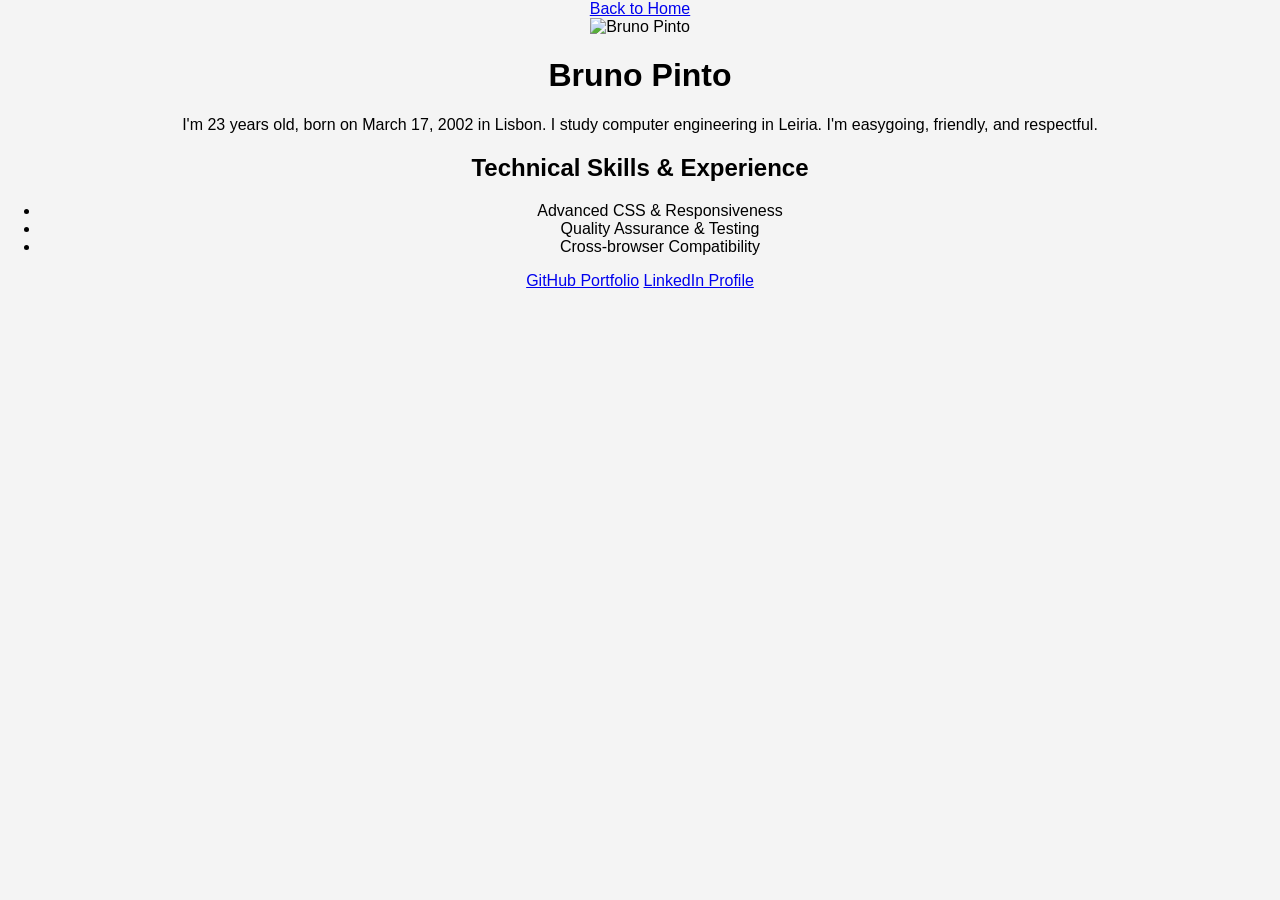
==== bruno.html @ a8b81a76 "Create bruno.html" ====
<!DOCTYPE html>
<html lang="en">
<head>
    <meta charset="UTF-8">
    <meta name="viewport" content="width=device-width, initial-scale=1.0">
    <title>Bio - Bruno Pinto</title>
    <link rel="stylesheet" href="style.css">
</head>
<body>
    <nav><a href="index.html" class="btn-back">Back to Home</a></nav>
    <main class="profile-container">
        <img src="bruno.jpg" alt="Bruno Pinto" class="profile-img">
        <h1>Bruno Pinto</h1>
        
        <section class="bio-text">
            <p>I'm 23 years old, born on March 17, 2002 in Lisbon. I study computer engineering in Leiria. I'm easygoing, friendly, and respectful.</p>
        </section>

        <section class="skills">
            <h2>Technical Skills & Experience</h2>
            <ul>
                <li>Advanced CSS & Responsiveness</li>
                <li>Quality Assurance & Testing</li>
                <li>Cross-browser Compatibility</li>
            </ul>
        </section>

        <section class="links">
            <a href="https://github.com/your-username" target="_blank">GitHub Portfolio</a>
            <a href="https://linkedin.com/in/your-username" target="_blank">LinkedIn Profile</a>
        </section>
    </main>
</body>
</html>
---- style.css ----
/* Global Styles */
body {
    font-family: Arial, sans-serif;
    margin: 0;
    padding: 0;
    text-align: center;
    background-color: #f4f4f4;
}

.container {
    padding: 20px;
}

/* R05: Responsive Grid */
.team-grid {
    display: flex;
    justify-content: center;
    flex-wrap: wrap; /* Allows wrapping on smaller screens */
    gap: 20px;
    margin-top: 40px;
}

.member-card {
    background: white;
    padding: 20px;
    border-radius: 50%; /* Matching circular design in Figma */
    width: 200px;
    box-shadow: 0 4px 8px rgba(0,0,0,0.1);
}

.member-card img {
    width: 150px;
    height: 150px;
    border-radius: 50%;
    object-fit: cover;
}

.btn, .btn-process {
    display: inline-block;
    margin-top: 10px;
    padding: 10px 20px;
    background-color: #333;
    color: white;
    text-decoration: none;
    border-radius: 5px;
}

/* Mobile Responsiveness */
@media (max-width: 600px) {
    .team-grid {
        flex-direction: column;
        align-items: center;
    }
}
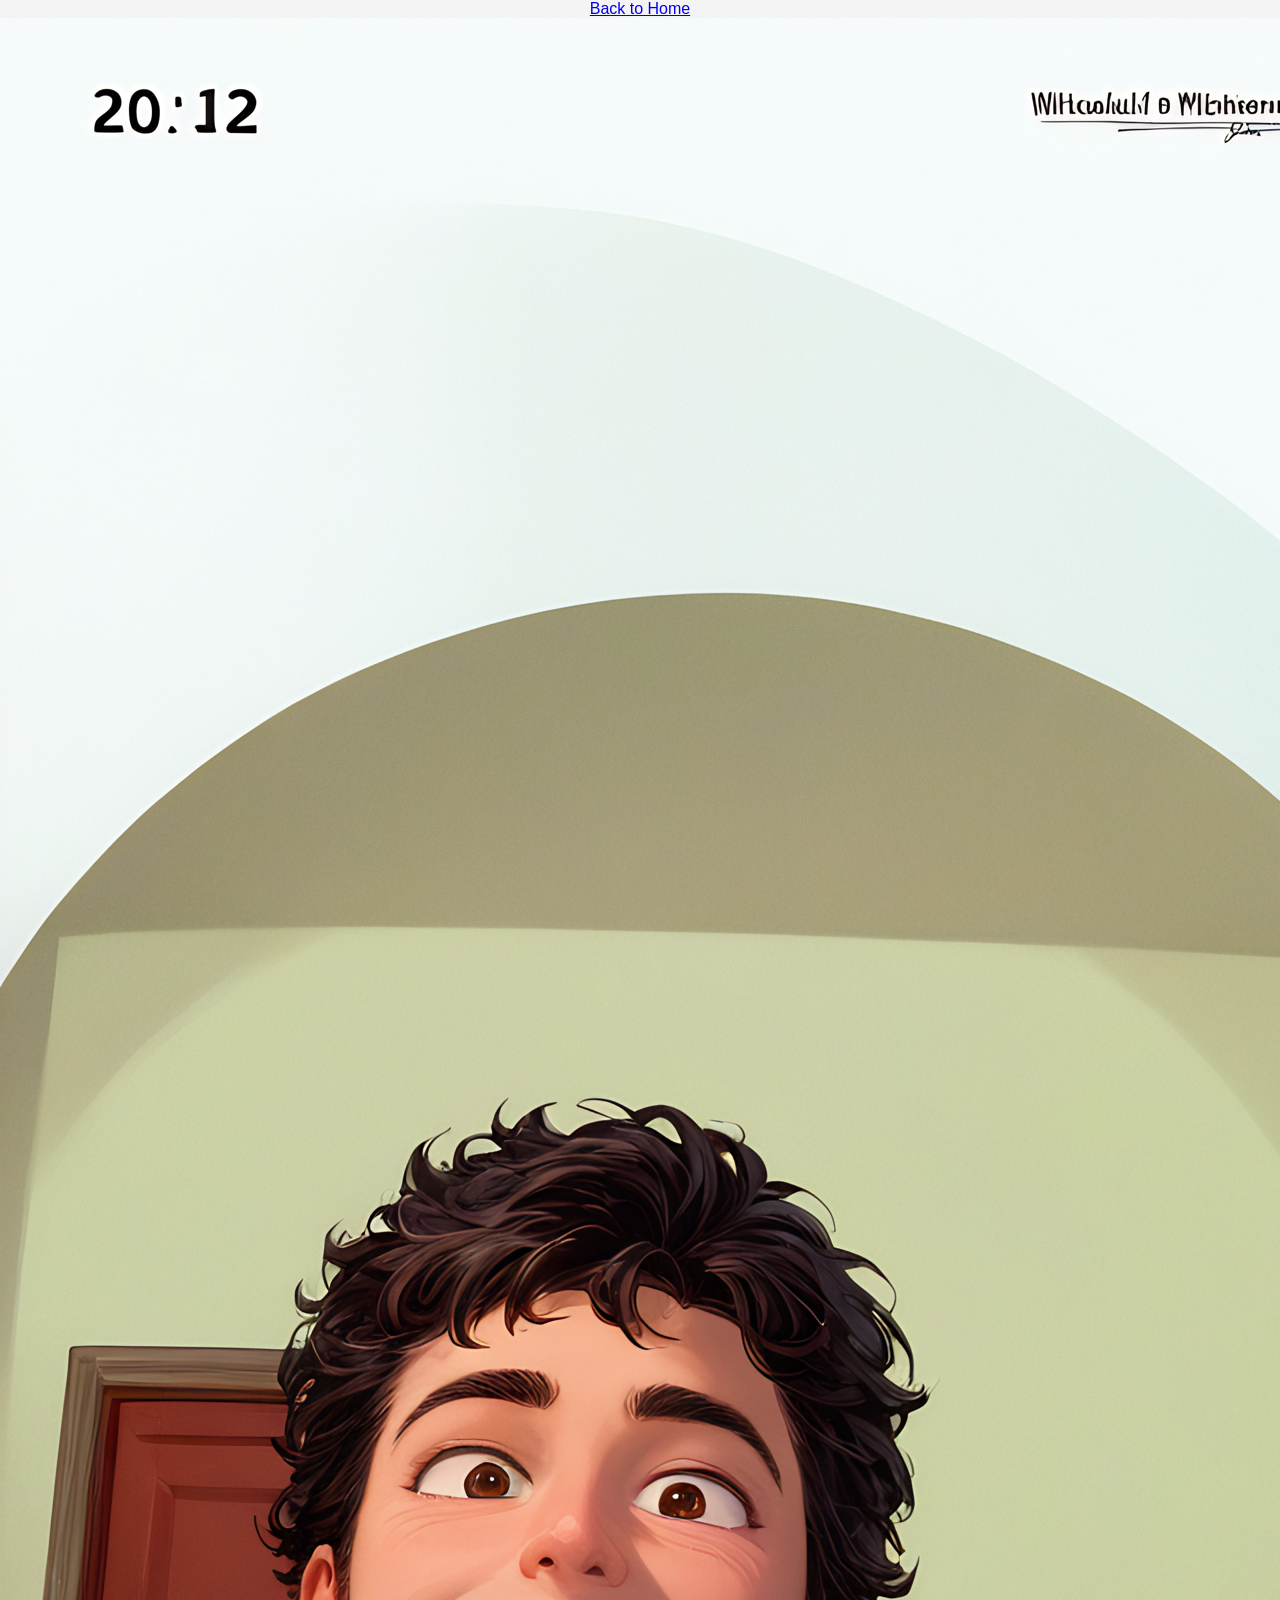
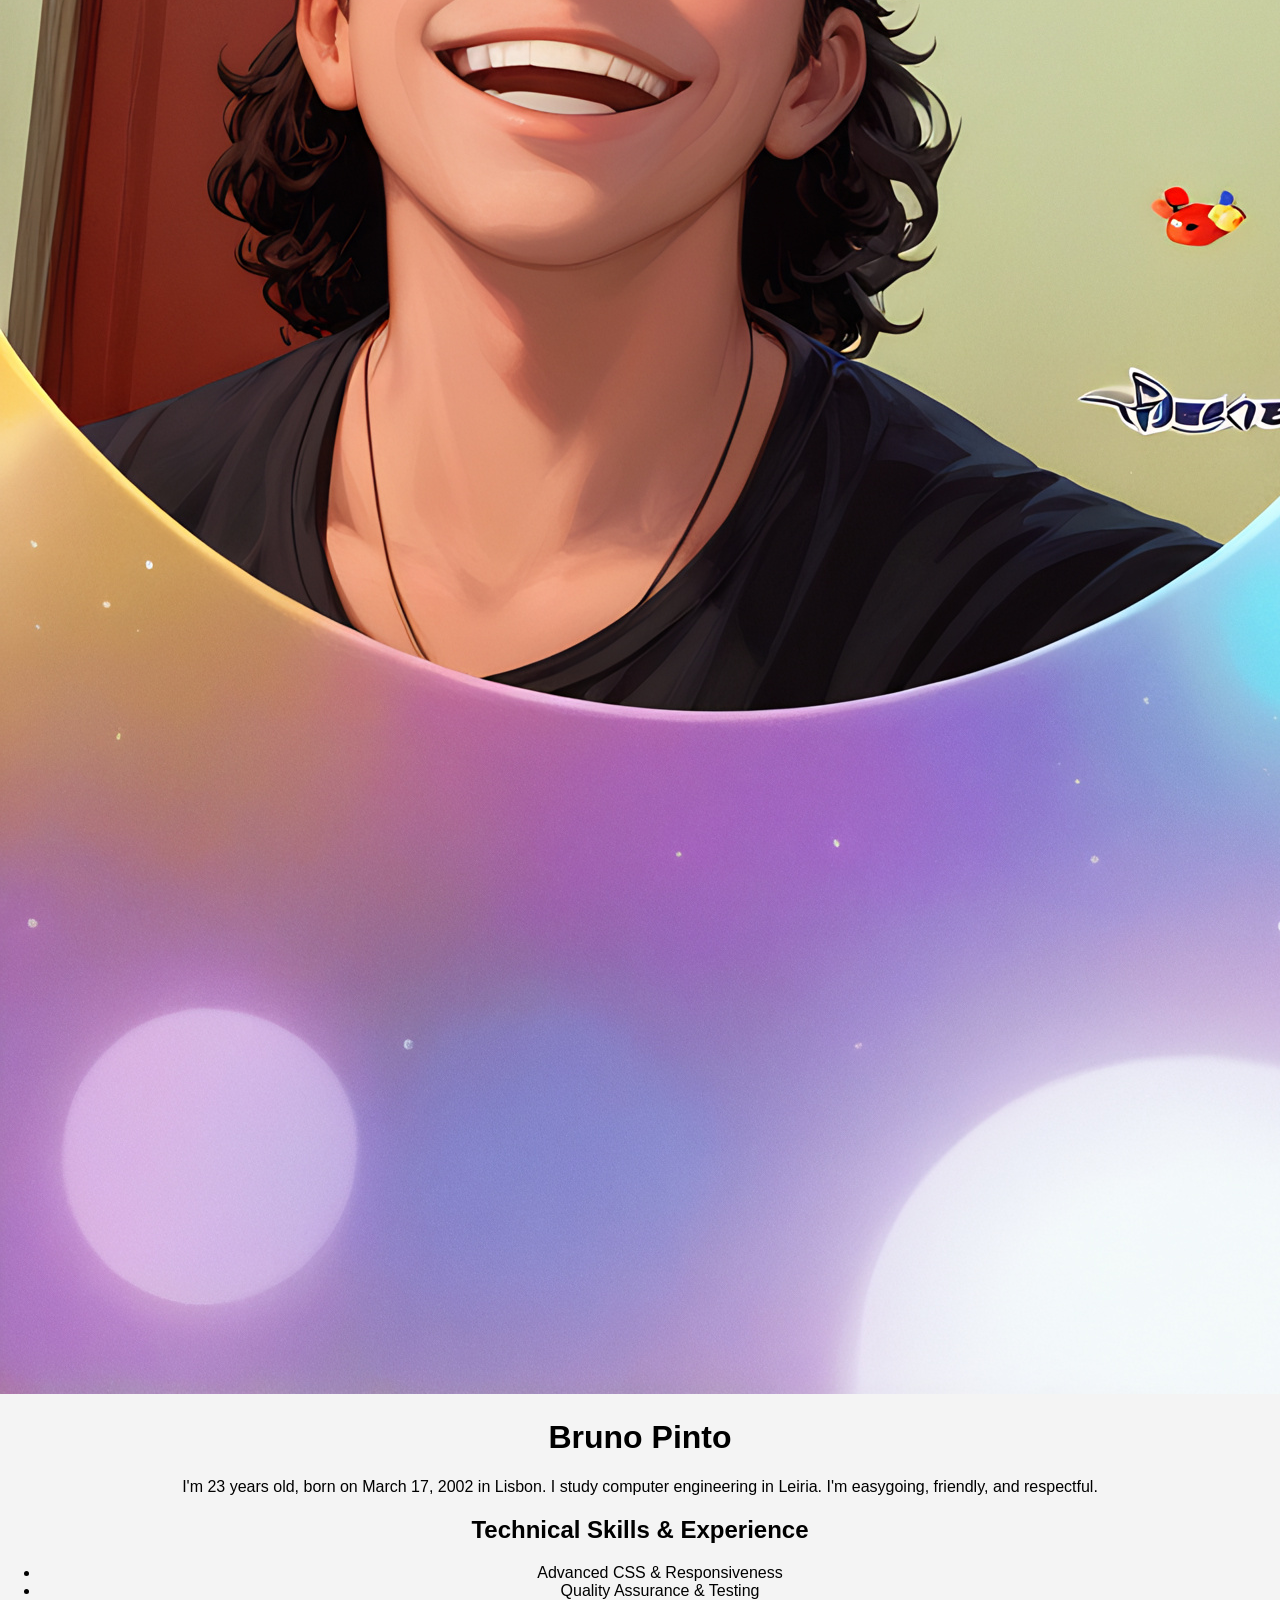
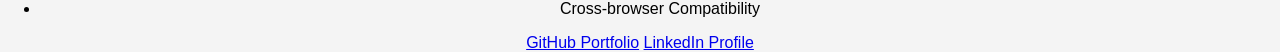
==== commit e6825b16: "Update bruno.html" ====
--- a/bruno.html
+++ b/bruno.html
@@ -9,7 +9,7 @@
 <body>
     <nav><a href="index.html" class="btn-back">Back to Home</a></nav>
     <main class="profile-container">
-        <img src="bruno.jpg" alt="Bruno Pinto" class="profile-img">
+        <img src="bruno.png" alt="Bruno Pinto" class="profile-img">
         <h1>Bruno Pinto</h1>
         
         <section class="bio-text">
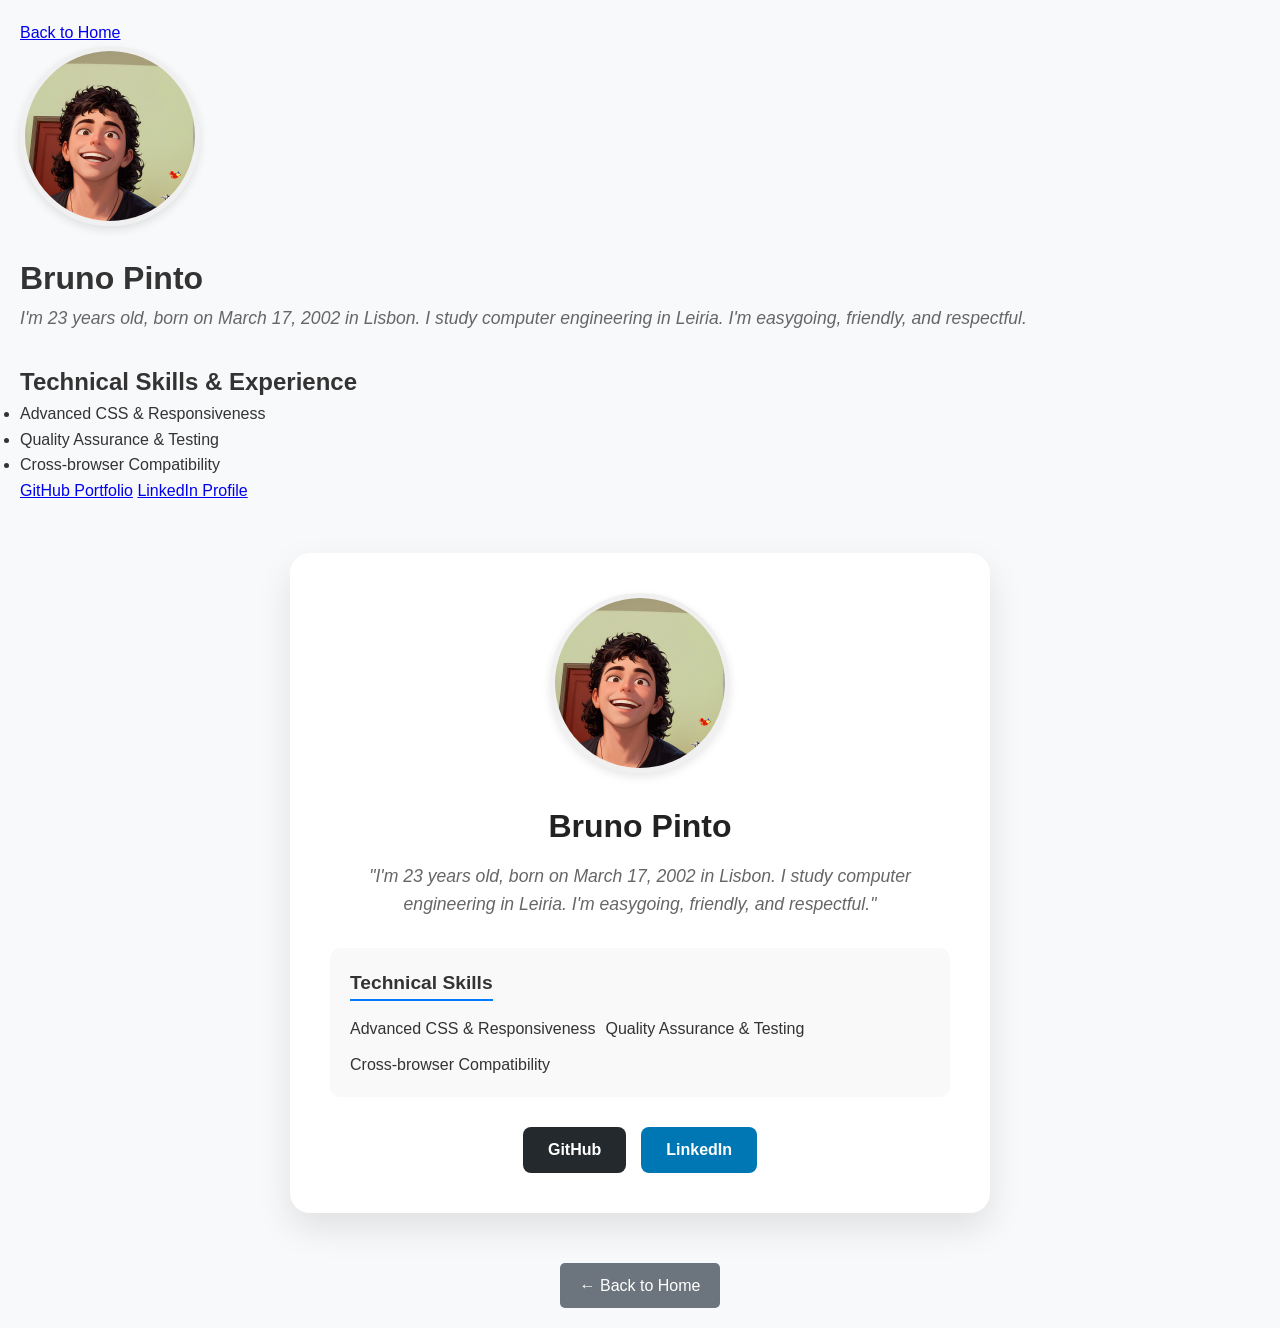
==== commit 5fe704d4: "Update bruno.html" ====
--- a/bruno.html
+++ b/bruno.html
@@ -32,3 +32,42 @@
     </main>
 </body>
 </html>
+
+
+
+<!DOCTYPE html>
+<html lang="en">
+<head>
+    <meta charset="UTF-8">
+    <meta name="viewport" content="width=device-width, initial-scale=1.0">
+    <title>Member Profile</title>
+    <link rel="stylesheet" href="style.css">
+</head>
+<body>
+    <div class="container">
+        <main class="profile-card">
+            <img src="bruno.png" alt="Member Photo" class="profile-img">
+            <h1>Bruno Pinto</h1>
+            <p class="bio-text">"I'm 23 years old, born on March 17, 2002 in Lisbon. I study computer engineering in Leiria. I'm easygoing, friendly, and respectful."</p>
+
+            <section class="skills-section">
+                <h2>Technical Skills</h2>
+                <div class="skills-list">
+                    <li>Advanced CSS & Responsiveness</li>
+                    <li>Quality Assurance & Testing</li>
+                    <li>Cross-browser Compatibility</li>
+                </div>
+            </section>
+
+            <div class="social-links">
+                <a href="#" class="btn-social btn-github">GitHub</a>
+                <a href="#" class="btn-social btn-linkedin">LinkedIn</a>
+            </div>
+        </main>
+
+        <footer>
+            <a href="index.html" class="btn" style="background-color: #6c757d;">← Back to Home</a>
+        </footer>
+    </div>
+</body>
+</html>
--- a/style.css
+++ b/style.css
@@ -1,54 +1,191 @@
-/* Global Styles */
+/* Reset básico */
+* { box-sizing: border-box; margin: 0; padding: 0; }
+
 body {
-    font-family: Arial, sans-serif;
-    margin: 0;
-    padding: 0;
-    text-align: center;
-    background-color: #f4f4f4;
-}
-
-.container {
+    font-family: 'Segoe UI', Tahoma, Geneva, Verdana, sans-serif;
+    line-height: 1.6;
+    background-color: #f8f9fa;
+    color: #333;
     padding: 20px;
 }
 
-/* R05: Responsive Grid */
+.container { max-width: 1000px; margin: 0 auto; text-align: center; }
+
+/* Grid da Homepage */
 .team-grid {
     display: flex;
+    flex-wrap: wrap;
     justify-content: center;
-    flex-wrap: wrap; /* Allows wrapping on smaller screens */
-    gap: 20px;
-    margin-top: 40px;
+    gap: 30px;
+    margin: 40px 0;
 }
 
 .member-card {
     background: white;
     padding: 20px;
-    border-radius: 50%; /* Matching circular design in Figma */
-    width: 200px;
-    box-shadow: 0 4px 8px rgba(0,0,0,0.1);
+    border-radius: 15px;
+    width: 250px;
+    box-shadow: 0 4px 12px rgba(0,0,0,0.1);
 }
 
-.member-card img {
-    width: 150px;
-    height: 150px;
-    border-radius: 50%;
-    object-fit: cover;
+/* FIX: Configuração das Imagens */
+.member-card img, .profile-img {
+    width: 150px;        /* Tamanho fixo */
+    height: 150px;       /* Tamanho fixo */
+    object-fit: cover;   /* Não distorce a imagem */
+    border-radius: 50%;  /* Garante que é um círculo */
+    border: 3px solid #ddd;
+    margin-bottom: 15px;
 }
 
-.btn, .btn-process {
+/* Botões */
+.btn {
     display: inline-block;
-    margin-top: 10px;
     padding: 10px 20px;
-    background-color: #333;
+    background-color: #007bff;
     color: white;
     text-decoration: none;
     border-radius: 5px;
+    transition: background 0.3s;
+}
+.btn:hover { background-color: #0056b3; }
+
+/* R05: Responsividade */
+@media (max-width: 768px) {
+    .team-grid { flex-direction: column; align-items: center; }
+}
+/* Estilo específico para a Tabela de Processo */
+.process-container {
+    max-width: 900px;
+    margin: 40px auto;
+    background: white;
+    padding: 30px;
+    border-radius: 15px;
+    box-shadow: 0 10px 25px rgba(0,0,0,0.1);
 }
 
-/* Mobile Responsiveness */
-@media (max-width: 600px) {
-    .team-grid {
-        flex-direction: column;
-        align-items: center;
-    }
+.process-table {
+    width: 100%;
+    border-collapse: collapse;
+    margin-top: 20px;
+    font-size: 0.95rem;
 }
+
+.process-table th {
+    background-color: #333;
+    color: white;
+    padding: 15px;
+    text-align: left;
+    text-transform: uppercase;
+    letter-spacing: 1px;
+}
+
+.process-table td {
+    padding: 15px;
+    border-bottom: 1px solid #eee;
+    text-align: left;
+}
+
+.process-table tr:hover {
+    background-color: #f8f9fa;
+}
+
+/* Badge de Status */
+.status-badge {
+    padding: 5px 12px;
+    border-radius: 20px;
+    font-size: 0.8rem;
+    font-weight: bold;
+    background-color: #e9ecef;
+    color: #495057;
+}
+
+.status-done {
+    background-color: #d4edda;
+    color: #155724;
+}
+/* Container do Perfil */
+.profile-card {
+    max-width: 700px;
+    margin: 50px auto;
+    background: white;
+    padding: 40px;
+    border-radius: 20px;
+    box-shadow: 0 15px 35px rgba(0,0,0,0.1);
+    text-align: center;
+}
+
+.profile-img {
+    width: 180px;
+    height: 180px;
+    border-radius: 50%;
+    object-fit: cover;
+    border: 5px solid #f0f0f0;
+    margin-bottom: 20px;
+    box-shadow: 0 4px 10px rgba(0,0,0,0.1);
+}
+
+.profile-card h1 {
+    margin-bottom: 10px;
+    color: #222;
+}
+
+.bio-text {
+    font-size: 1.1rem;
+    color: #666;
+    margin-bottom: 30px;
+    font-style: italic;
+}
+
+/* Secção de Skills */
+.skills-section {
+    text-align: left;
+    background: #f9f9f9;
+    padding: 20px;
+    border-radius: 10px;
+    margin-bottom: 30px;
+}
+
+.skills-section h2 {
+    font-size: 1.2rem;
+    margin-bottom: 15px;
+    color: #333;
+    border-bottom: 2px solid #007bff;
+    display: inline-block;
+}
+
+.skills-list {
+    list-style: none;
+    display: flex;
+    flex-wrap: wrap;
+    gap: 10px;
+}
+
+.skill-tag {
+    background: #007bff;
+    color: white;
+    padding: 5px 15px;
+    border-radius: 15px;
+    font-size: 0.85rem;
+    font-weight: bold;
+}
+
+/* Links Sociais (R03) */
+.social-links {
+    display: flex;
+    justify-content: center;
+    gap: 15px;
+}
+
+.btn-social {
+    padding: 10px 25px;
+    border-radius: 8px;
+    text-decoration: none;
+    font-weight: bold;
+    transition: transform 0.2s;
+}
+
+.btn-github { background-color: #24292e; color: white; }
+.btn-linkedin { background-color: #0077b5; color: white; }
+
+.btn-social:hover { transform: translateY(-3px); }
--- a/style.css
+++ b/style.css
@@ -1,54 +1,191 @@
-/* Global Styles */
+/* Reset básico */
+* { box-sizing: border-box; margin: 0; padding: 0; }
+
 body {
-    font-family: Arial, sans-serif;
-    margin: 0;
-    padding: 0;
-    text-align: center;
-    background-color: #f4f4f4;
-}
-
-.container {
+    font-family: 'Segoe UI', Tahoma, Geneva, Verdana, sans-serif;
+    line-height: 1.6;
+    background-color: #f8f9fa;
+    color: #333;
     padding: 20px;
 }
 
-/* R05: Responsive Grid */
+.container { max-width: 1000px; margin: 0 auto; text-align: center; }
+
+/* Grid da Homepage */
 .team-grid {
     display: flex;
+    flex-wrap: wrap;
     justify-content: center;
-    flex-wrap: wrap; /* Allows wrapping on smaller screens */
-    gap: 20px;
-    margin-top: 40px;
+    gap: 30px;
+    margin: 40px 0;
 }
 
 .member-card {
     background: white;
     padding: 20px;
-    border-radius: 50%; /* Matching circular design in Figma */
-    width: 200px;
-    box-shadow: 0 4px 8px rgba(0,0,0,0.1);
+    border-radius: 15px;
+    width: 250px;
+    box-shadow: 0 4px 12px rgba(0,0,0,0.1);
 }
 
-.member-card img {
-    width: 150px;
-    height: 150px;
-    border-radius: 50%;
-    object-fit: cover;
+/* FIX: Configuração das Imagens */
+.member-card img, .profile-img {
+    width: 150px;        /* Tamanho fixo */
+    height: 150px;       /* Tamanho fixo */
+    object-fit: cover;   /* Não distorce a imagem */
+    border-radius: 50%;  /* Garante que é um círculo */
+    border: 3px solid #ddd;
+    margin-bottom: 15px;
 }
 
-.btn, .btn-process {
+/* Botões */
+.btn {
     display: inline-block;
-    margin-top: 10px;
     padding: 10px 20px;
-    background-color: #333;
+    background-color: #007bff;
     color: white;
     text-decoration: none;
     border-radius: 5px;
+    transition: background 0.3s;
+}
+.btn:hover { background-color: #0056b3; }
+
+/* R05: Responsividade */
+@media (max-width: 768px) {
+    .team-grid { flex-direction: column; align-items: center; }
+}
+/* Estilo específico para a Tabela de Processo */
+.process-container {
+    max-width: 900px;
+    margin: 40px auto;
+    background: white;
+    padding: 30px;
+    border-radius: 15px;
+    box-shadow: 0 10px 25px rgba(0,0,0,0.1);
 }
 
-/* Mobile Responsiveness */
-@media (max-width: 600px) {
-    .team-grid {
-        flex-direction: column;
-        align-items: center;
-    }
+.process-table {
+    width: 100%;
+    border-collapse: collapse;
+    margin-top: 20px;
+    font-size: 0.95rem;
 }
+
+.process-table th {
+    background-color: #333;
+    color: white;
+    padding: 15px;
+    text-align: left;
+    text-transform: uppercase;
+    letter-spacing: 1px;
+}
+
+.process-table td {
+    padding: 15px;
+    border-bottom: 1px solid #eee;
+    text-align: left;
+}
+
+.process-table tr:hover {
+    background-color: #f8f9fa;
+}
+
+/* Badge de Status */
+.status-badge {
+    padding: 5px 12px;
+    border-radius: 20px;
+    font-size: 0.8rem;
+    font-weight: bold;
+    background-color: #e9ecef;
+    color: #495057;
+}
+
+.status-done {
+    background-color: #d4edda;
+    color: #155724;
+}
+/* Container do Perfil */
+.profile-card {
+    max-width: 700px;
+    margin: 50px auto;
+    background: white;
+    padding: 40px;
+    border-radius: 20px;
+    box-shadow: 0 15px 35px rgba(0,0,0,0.1);
+    text-align: center;
+}
+
+.profile-img {
+    width: 180px;
+    height: 180px;
+    border-radius: 50%;
+    object-fit: cover;
+    border: 5px solid #f0f0f0;
+    margin-bottom: 20px;
+    box-shadow: 0 4px 10px rgba(0,0,0,0.1);
+}
+
+.profile-card h1 {
+    margin-bottom: 10px;
+    color: #222;
+}
+
+.bio-text {
+    font-size: 1.1rem;
+    color: #666;
+    margin-bottom: 30px;
+    font-style: italic;
+}
+
+/* Secção de Skills */
+.skills-section {
+    text-align: left;
+    background: #f9f9f9;
+    padding: 20px;
+    border-radius: 10px;
+    margin-bottom: 30px;
+}
+
+.skills-section h2 {
+    font-size: 1.2rem;
+    margin-bottom: 15px;
+    color: #333;
+    border-bottom: 2px solid #007bff;
+    display: inline-block;
+}
+
+.skills-list {
+    list-style: none;
+    display: flex;
+    flex-wrap: wrap;
+    gap: 10px;
+}
+
+.skill-tag {
+    background: #007bff;
+    color: white;
+    padding: 5px 15px;
+    border-radius: 15px;
+    font-size: 0.85rem;
+    font-weight: bold;
+}
+
+/* Links Sociais (R03) */
+.social-links {
+    display: flex;
+    justify-content: center;
+    gap: 15px;
+}
+
+.btn-social {
+    padding: 10px 25px;
+    border-radius: 8px;
+    text-decoration: none;
+    font-weight: bold;
+    transition: transform 0.2s;
+}
+
+.btn-github { background-color: #24292e; color: white; }
+.btn-linkedin { background-color: #0077b5; color: white; }
+
+.btn-social:hover { transform: translateY(-3px); }
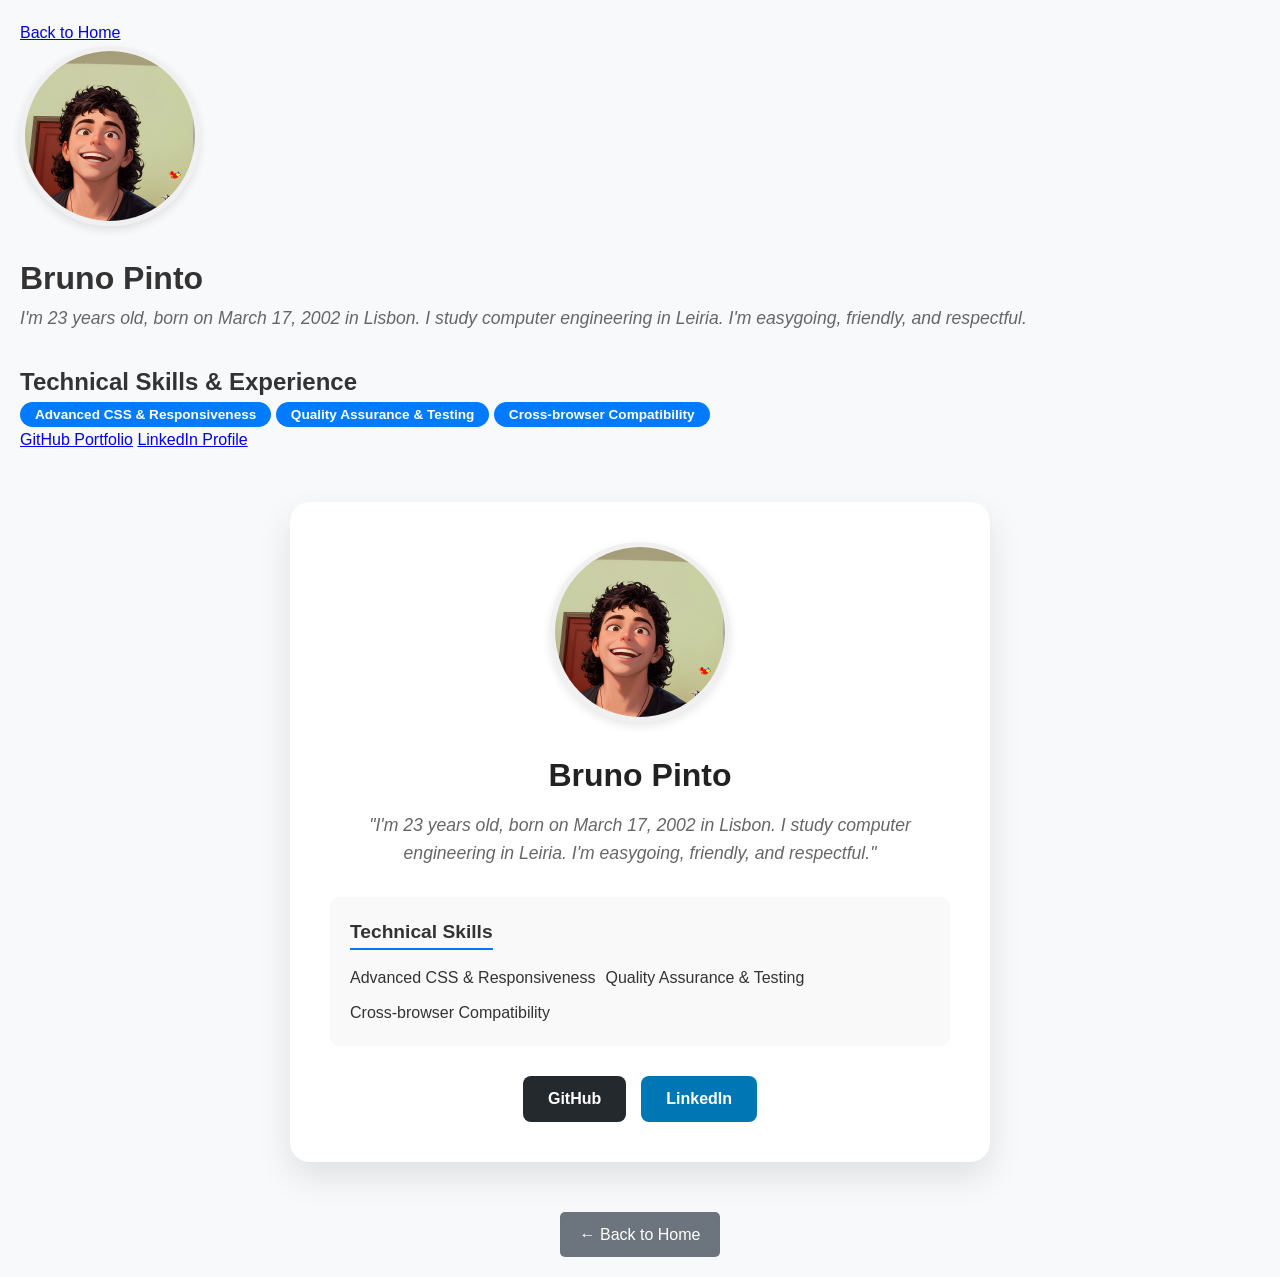
==== commit 52f89611: "Update bruno.html" ====
--- a/bruno.html
+++ b/bruno.html
@@ -19,9 +19,9 @@
         <section class="skills">
             <h2>Technical Skills & Experience</h2>
             <ul>
-                <li>Advanced CSS & Responsiveness</li>
-                <li>Quality Assurance & Testing</li>
-                <li>Cross-browser Compatibility</li>
+                <span class="skill-tag">Advanced CSS & Responsiveness</span>
+                <span class="skill-tag">Quality Assurance & Testing</span>
+                <span class="skill-tag">Cross-browser Compatibility</span>
             </ul>
         </section>
 
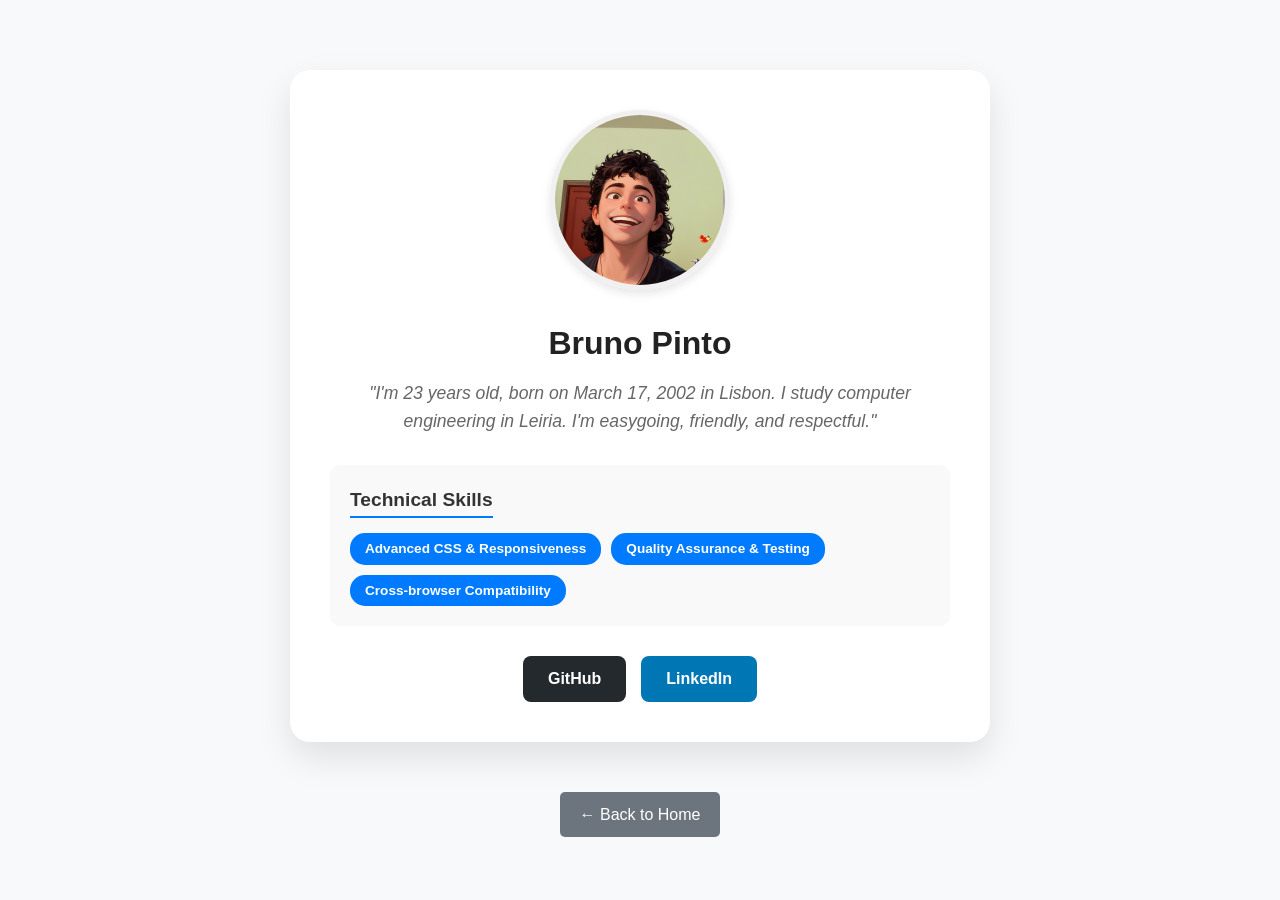
==== commit 6cb47feb: "Update bruno.html" ====
--- a/bruno.html
+++ b/bruno.html
@@ -1,40 +1,3 @@
-<!DOCTYPE html>
-<html lang="en">
-<head>
-    <meta charset="UTF-8">
-    <meta name="viewport" content="width=device-width, initial-scale=1.0">
-    <title>Bio - Bruno Pinto</title>
-    <link rel="stylesheet" href="style.css">
-</head>
-<body>
-    <nav><a href="index.html" class="btn-back">Back to Home</a></nav>
-    <main class="profile-container">
-        <img src="bruno.png" alt="Bruno Pinto" class="profile-img">
-        <h1>Bruno Pinto</h1>
-        
-        <section class="bio-text">
-            <p>I'm 23 years old, born on March 17, 2002 in Lisbon. I study computer engineering in Leiria. I'm easygoing, friendly, and respectful.</p>
-        </section>
-
-        <section class="skills">
-            <h2>Technical Skills & Experience</h2>
-            <ul>
-                <span class="skill-tag">Advanced CSS & Responsiveness</span>
-                <span class="skill-tag">Quality Assurance & Testing</span>
-                <span class="skill-tag">Cross-browser Compatibility</span>
-            </ul>
-        </section>
-
-        <section class="links">
-            <a href="https://github.com/your-username" target="_blank">GitHub Portfolio</a>
-            <a href="https://linkedin.com/in/your-username" target="_blank">LinkedIn Profile</a>
-        </section>
-    </main>
-</body>
-</html>
-
-
-
 <!DOCTYPE html>
 <html lang="en">
 <head>
@@ -53,9 +16,9 @@
             <section class="skills-section">
                 <h2>Technical Skills</h2>
                 <div class="skills-list">
-                    <li>Advanced CSS & Responsiveness</li>
-                    <li>Quality Assurance & Testing</li>
-                    <li>Cross-browser Compatibility</li>
+                    <span class="skill-tag">Advanced CSS & Responsiveness</span>
+                    <span class="skill-tag">Quality Assurance & Testing</span>
+                    <span class="skill-tag">Cross-browser Compatibility</span>
                 </div>
             </section>
 
